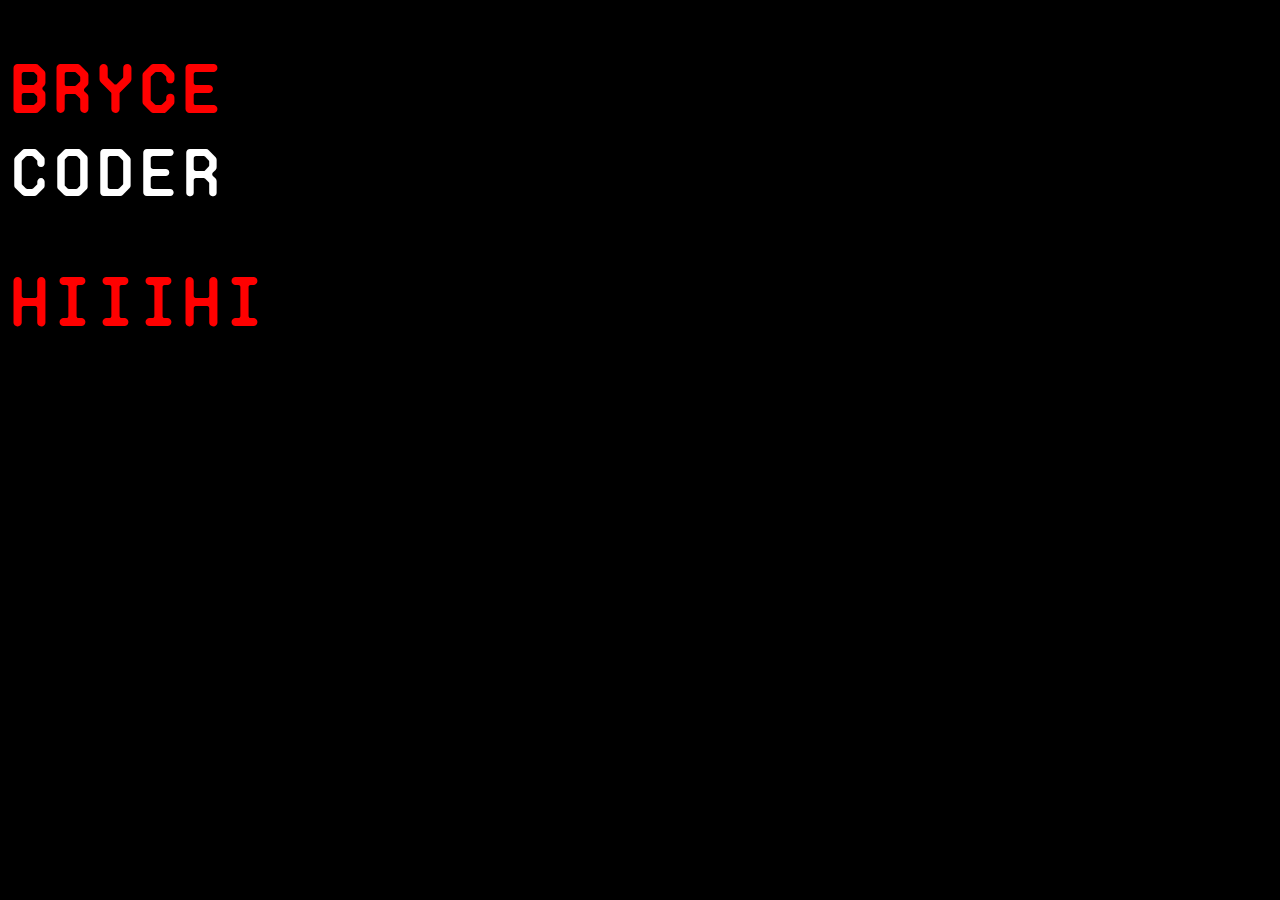
==== index.html @ ab6c91c9 "Update index.html" ====
<!DOCTYPE html>
<html lang="en">
<head>
    <meta charset="UTF-8">
    <meta name="viewport" content="width=device-width, initial-scale=1.0">
    <title>Document</title>
    <link rel="stylesheet" href="style.css">
</head>
<body>
    <h1>Bryce <br>
        <div class="logo">
        Coder</h1>
        </div>
        <h1>hiiihi</h1>
</body>
</html>
---- style.css ----
@font-face {
    font-family: ProtoMonoRegular;
    src: url("Proto.Mono/Proto Mono Regular.ttf");
}

@font-face {
    font-family: ProtoMonoBold;
    src: url("Proto.Mono/Proto Mono Semi Bold.ttf");
}

body {
    background-color: black;
    font-family: ProtoMonoRegular;
}
h1 {
    color: #00FFEF;
    color: red;
    font-size: 67px;
}
.logo {
    color: white;
    font-family: ProtoMonoBold;
}
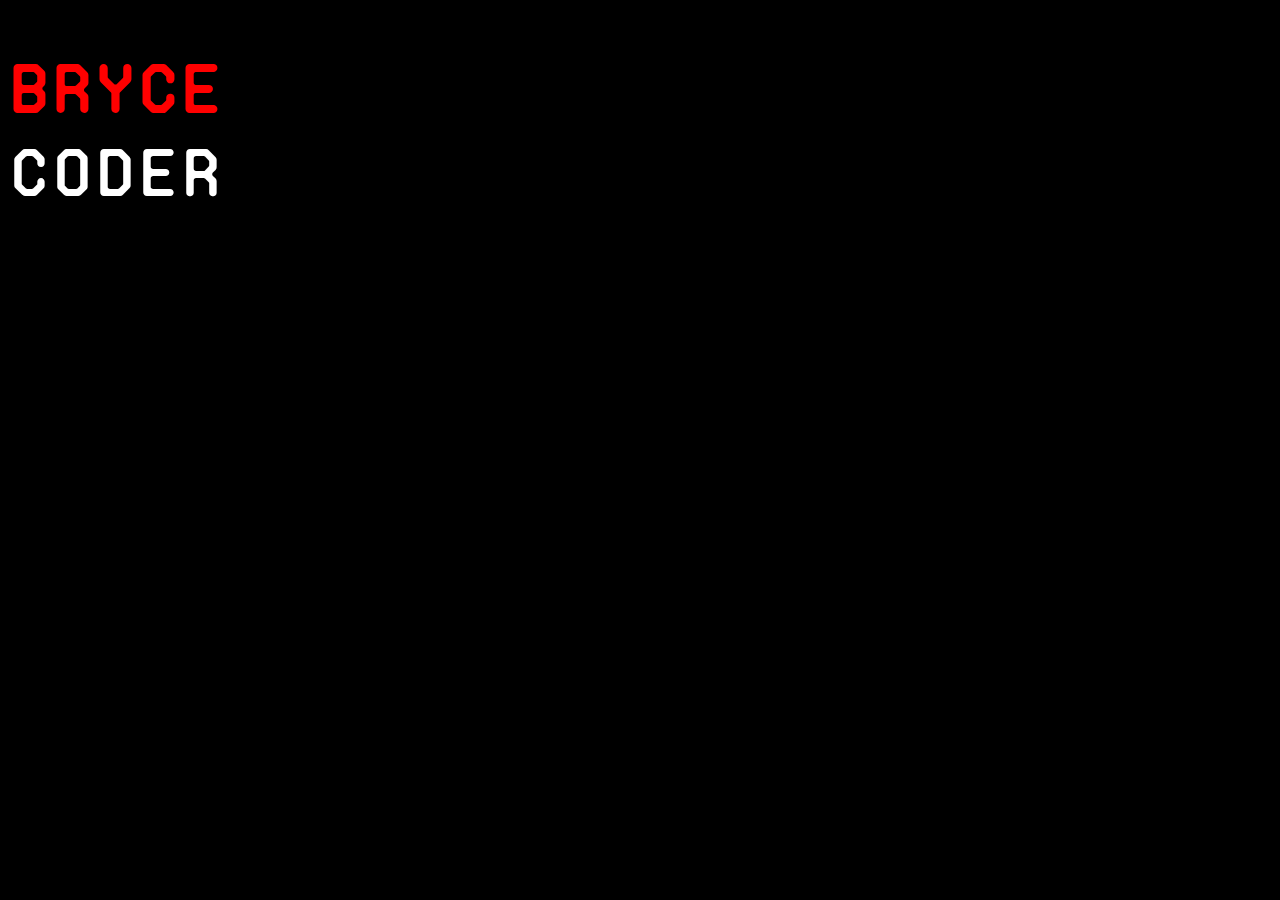
==== commit aaa86259: "Update index.html" ====
--- a/index.html
+++ b/index.html
@@ -11,6 +11,5 @@
         <div class="logo">
         Coder</h1>
         </div>
-        <h1>hiiihi</h1>
 </body>
 </html>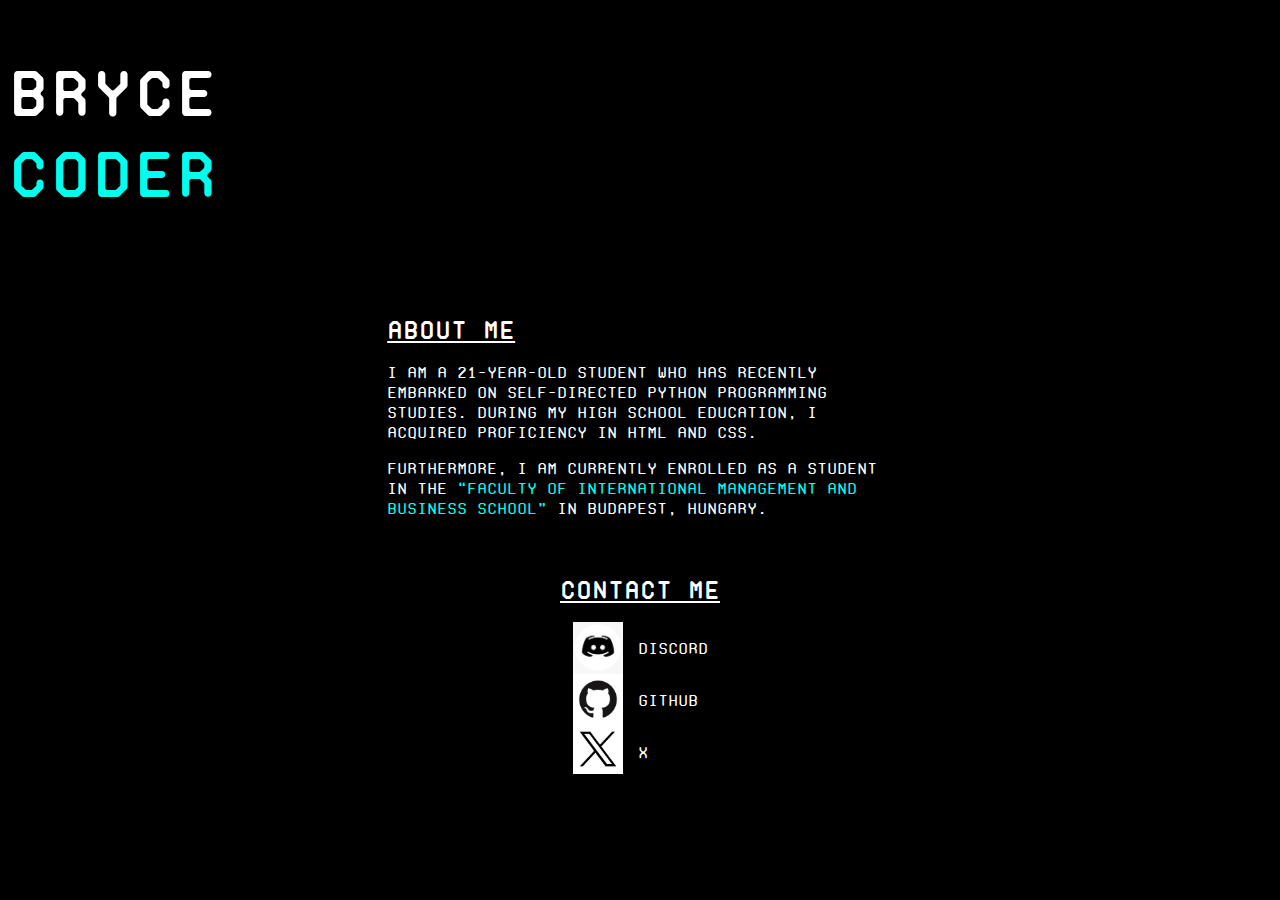
==== commit be4b490d: "Add files via upload" ====
--- a/index.html
+++ b/index.html
@@ -3,13 +3,48 @@
 <head>
     <meta charset="UTF-8">
     <meta name="viewport" content="width=device-width, initial-scale=1.0">
-    <title>Document</title>
-    <link rel="stylesheet" href="style.css">
+    <title>Homepage</title>
+<link rel="stylesheet" href="style.css">
+<link rel="icon" type="image/x-icon" href="icon.ico">
 </head>
 <body>
-    <h1>Bryce <br>
-        <div class="logo">
-        Coder</h1>
+    <div class="flex-container">
+        <div class="box logo">
+            <h1>Bryce <br> <span style="color: var(--lightblue);">Coder</span></h1>
         </div>
+        <div class="box content">
+            <h1>
+                About me
+            </h1>
+            <p>
+                I am a 21-year-old student who has recently embarked on self-directed Python programming studies. During my high school education, I acquired proficiency in HTML and CSS.
+            </p>
+            <p>Furthermore, I am currently enrolled as a student in the 
+                <span style="color: var(--lightblue);">“Faculty of International Management and Business School”</span> in Budapest, Hungary.
+            </p>
+            <h1 style="text-align: center;">
+                Contact Me
+            </h1>
+            <div class="flex-container2">
+                <div class="box left">
+                    <div class="box logos">
+                        <a href="https://discord.com/" target="_blank"><img src="discord.png" alt=""></a>
+                        <a href="https://github.com" target="_blank"><img src="github.png" alt=""></a>
+                        <a href="https://x.com" target="_blank"><img src="x.png" alt=""></a>
+                    </div>
+                </div>
+                <div class="box right">
+                    <div class="box links">
+                        <p><a href="https://discord.com/" target="_blank">Discord</a></p>
+                        <p><a href="https://github.com" target="_blank">Github</a></p>
+                        <p><a href="https://x.com" target="_blank">X</a></p>
+                    </div>
+                </div>
+            </div>
+
+            
+
+        </div>
+    </div>
 </body>
 </html>--- a/style.css
+++ b/style.css
@@ -1,23 +1,110 @@
 @font-face {
     font-family: ProtoMonoRegular;
     src: url("Proto.Mono/Proto Mono Regular.ttf");
-}
+    }
 
 @font-face {
     font-family: ProtoMonoBold;
     src: url("Proto.Mono/Proto Mono Semi Bold.ttf");
 }
-
+:root {
+    --lightblue: #00FFEF;
+    --grabberblue: #2b6be4;
+    --nikeblue: #006afe;
+}
 body {
     background-color: black;
     font-family: ProtoMonoRegular;
+    color: white;
 }
-h1 {
-    color: #00FFEF;
-    color: red;
-    font-size: 67px;
+.flex-container {
+    display: flex;
+    flex-direction: column;
 }
+.box {
+    flex-grow: 1;
+}
+
 .logo {
+    background-color: pink;
+    background-color: black;
+}
+.logo h1 {
+    font-size: 65px;
+    font-family: ProtoMonoBold;
+}
+
+.content {
+    background-color: yellow;
+    background-color: black;
+    padding-left: 30%;
+    padding-right: 30%;
+}
+.content h1 {
+    padding-top: 40px;
+    font-size: 25px;
+    font-family: ProtoMonoBold;
+    text-decoration: underline;
+    text-align: left;
+}
+.content p {
+    font-size: 16px;
+}
+.flex-container2 {
+    display: flex;
+}
+.left {
+    background-color: green;
+    background-color: black;
+    text-align: right;
+}
+.right {
+    background-color: orange;
+    background-color: black;
+}
+.left img {
+    width: 50px;
+}
+.logos {
+    display: flex;
+    flex-direction: column;
+    background-color: pink;
+    background-color: black;
+    align-items: flex-end;
+    line-height: 0;
+}
+.links {
+    display: flex;
+    flex-direction: column;
+    background-color: black;
+    padding-left: 15px;
+}
+a, a:visited, a:active {
+    text-decoration: none;
+    font-family: ProtoMonoRegular;
     color: white;
-    font-family: ProtoMonoBold;
+    font-size: 16px;
+}
+
+        /*iPad Mini viewport*/
+@media screen and (max-width: 1100px) {
+    .content {
+    padding-left: 20%;
+    padding-right: 20%;
+    }
+}
+
+/*xd*/
+@media screen and (max-width: 768px) {
+    .content {
+    padding-left: 15%;
+    padding-right: 15%;
+    }
+}
+
+/*iPhone 12 Pro Max viewport*/
+@media screen and (max-width: 535px) {
+    .content h1 {
+        text-align: center;
+    }
 }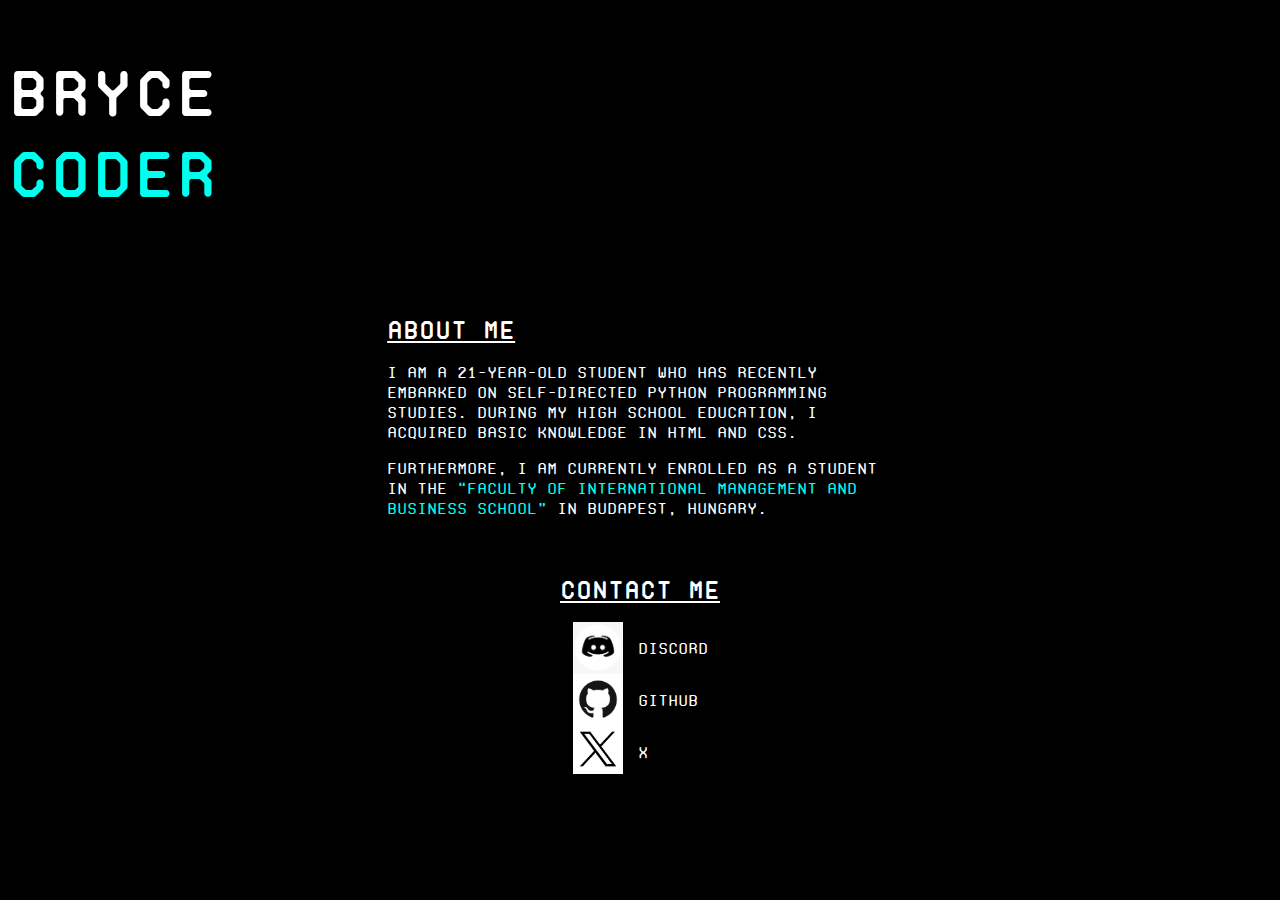
==== commit 4a68afa3: "Update index.html" ====
--- a/index.html
+++ b/index.html
@@ -17,7 +17,7 @@
                 About me
             </h1>
             <p>
-                I am a 21-year-old student who has recently embarked on self-directed Python programming studies. During my high school education, I acquired proficiency in HTML and CSS.
+                I am a 21-year-old student who has recently embarked on self-directed Python programming studies. During my high school education, I acquired basic knowledge in HTML and CSS.
             </p>
             <p>Furthermore, I am currently enrolled as a student in the 
                 <span style="color: var(--lightblue);">“Faculty of International Management and Business School”</span> in Budapest, Hungary.
@@ -47,4 +47,4 @@
         </div>
     </div>
 </body>
-</html>+</html>
--- a/style.css
+++ b/style.css
@@ -106,5 +106,10 @@
 @media screen and (max-width: 535px) {
     .content h1 {
         text-align: center;
+        padding-top: 20px;
     }
+    .logo h1{
+        margin-bottom: 0px;
+    }
+
 }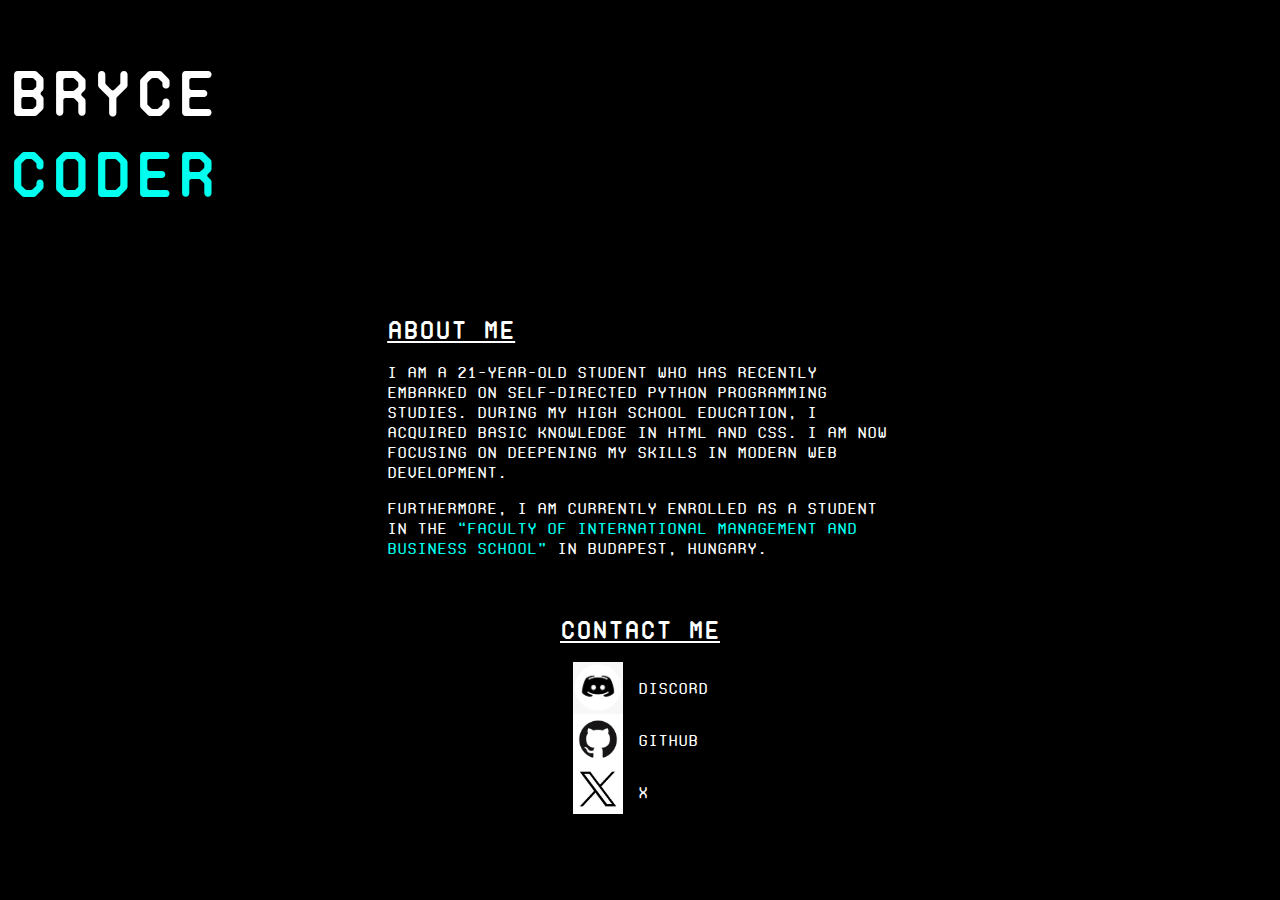
==== commit f91b8803: "Update index.html" ====
--- a/index.html
+++ b/index.html
@@ -17,7 +17,7 @@
                 About me
             </h1>
             <p>
-                I am a 21-year-old student who has recently embarked on self-directed Python programming studies. During my high school education, I acquired basic knowledge in HTML and CSS.
+                I am a 21-year-old student who has recently embarked on self-directed Python programming studies. During my high school education, I acquired basic knowledge in HTML and CSS. I am now focusing on deepening my skills in modern web development.
             </p>
             <p>Furthermore, I am currently enrolled as a student in the 
                 <span style="color: var(--lightblue);">“Faculty of International Management and Business School”</span> in Budapest, Hungary.
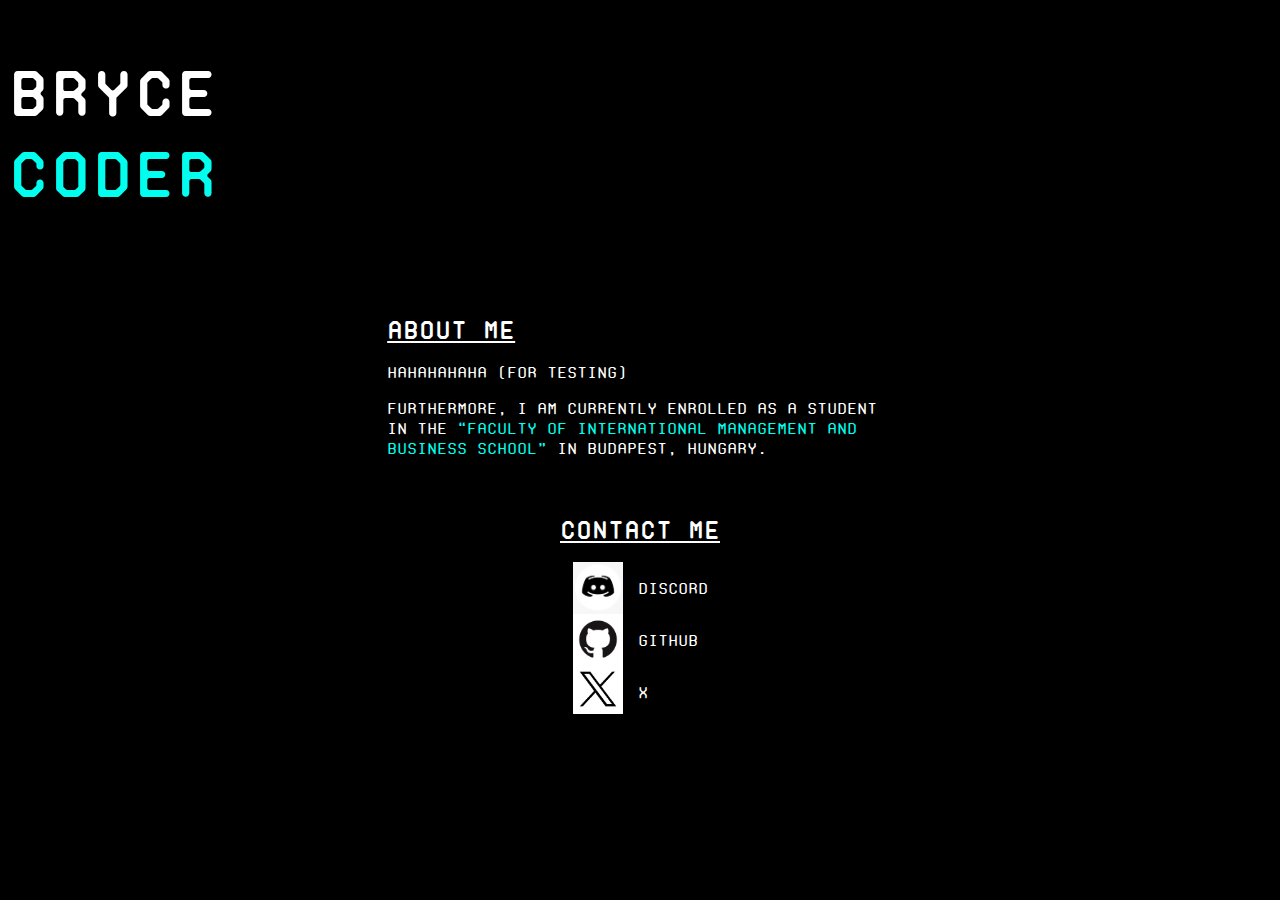
==== commit 7b93e1d8: "changed html text" ====
--- a/index.html
+++ b/index.html
@@ -17,7 +17,7 @@
                 About me
             </h1>
             <p>
-                I am a 21-year-old student who has recently embarked on self-directed Python programming studies. During my high school education, I acquired basic knowledge in HTML and CSS. I am now focusing on deepening my skills in modern web development.
+                HAHAHAHAHA (for testing)
             </p>
             <p>Furthermore, I am currently enrolled as a student in the 
                 <span style="color: var(--lightblue);">“Faculty of International Management and Business School”</span> in Budapest, Hungary.
--- a/style.css
+++ b/style.css
@@ -112,4 +112,4 @@
         margin-bottom: 0px;
     }
 
-}+}
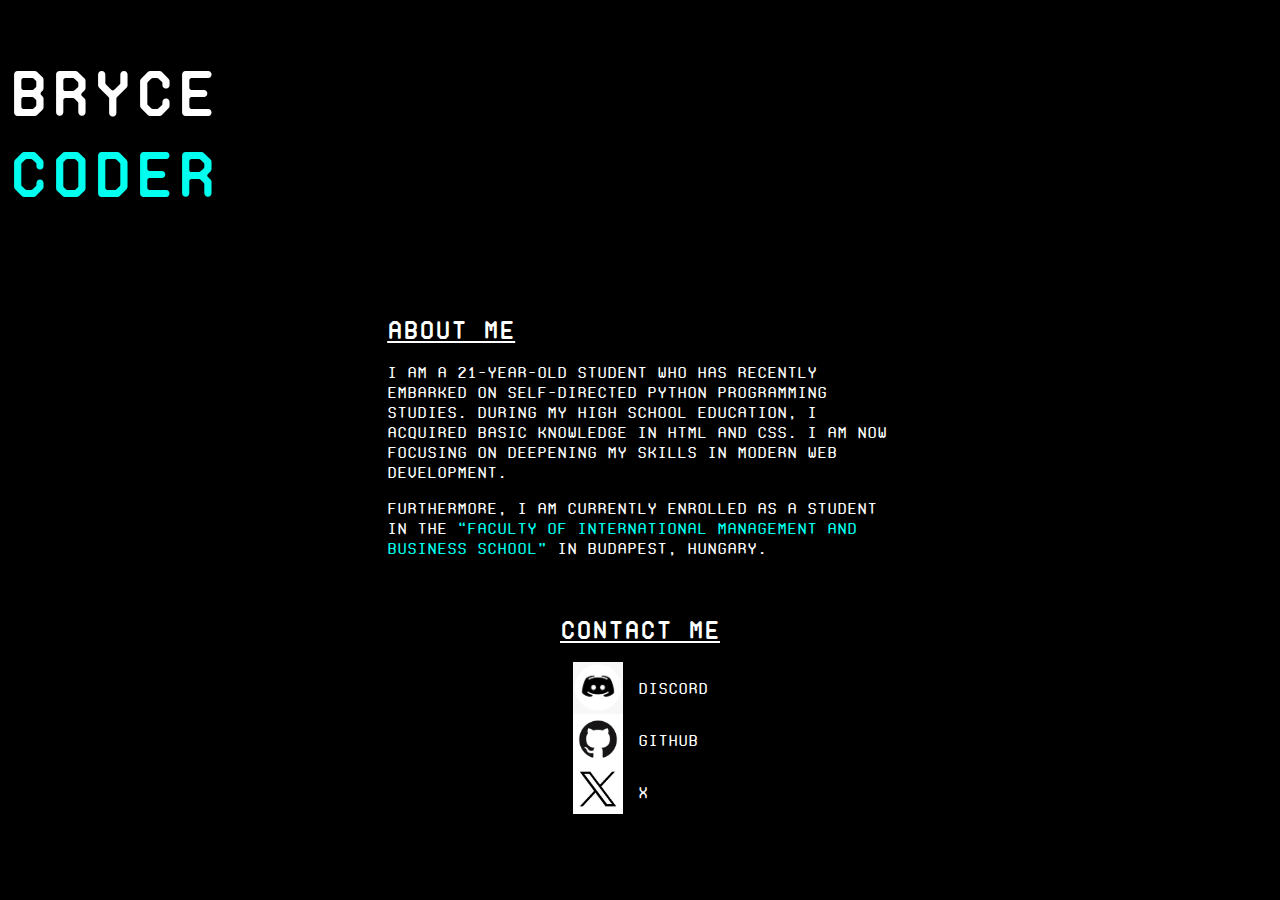
==== commit dc292bd3: "Revert "changed html text"" ====
--- a/index.html
+++ b/index.html
@@ -17,7 +17,7 @@
                 About me
             </h1>
             <p>
-                HAHAHAHAHA (for testing)
+                I am a 21-year-old student who has recently embarked on self-directed Python programming studies. During my high school education, I acquired basic knowledge in HTML and CSS. I am now focusing on deepening my skills in modern web development.
             </p>
             <p>Furthermore, I am currently enrolled as a student in the 
                 <span style="color: var(--lightblue);">“Faculty of International Management and Business School”</span> in Budapest, Hungary.
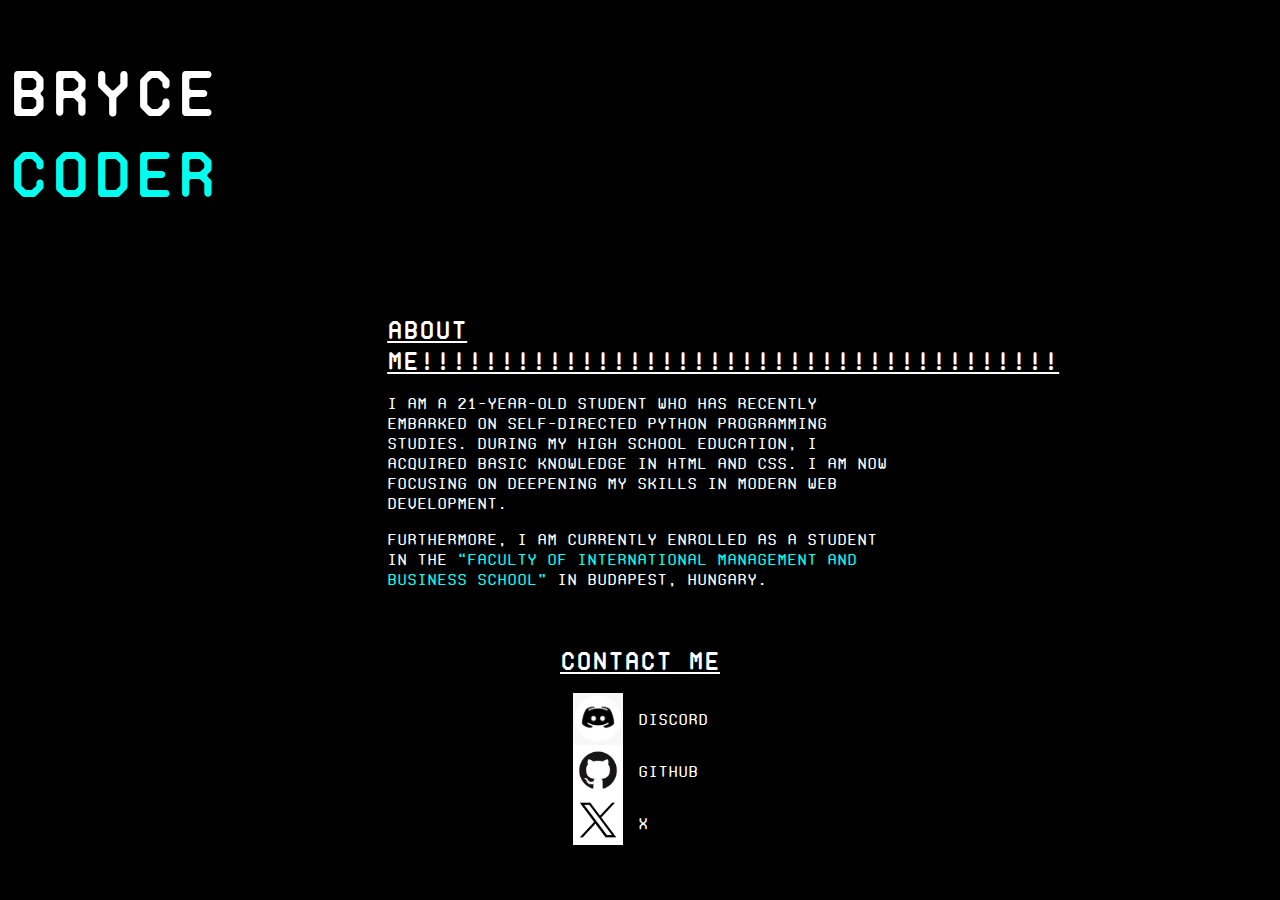
==== commit a56c100c: "Update index.html" ====
--- a/index.html
+++ b/index.html
@@ -14,7 +14,7 @@
         </div>
         <div class="box content">
             <h1>
-                About me
+                About me!!!!!!!!!!!!!!!!!!!!!!!!!!!!!!!!!!!!!!!!
             </h1>
             <p>
                 I am a 21-year-old student who has recently embarked on self-directed Python programming studies. During my high school education, I acquired basic knowledge in HTML and CSS. I am now focusing on deepening my skills in modern web development.
